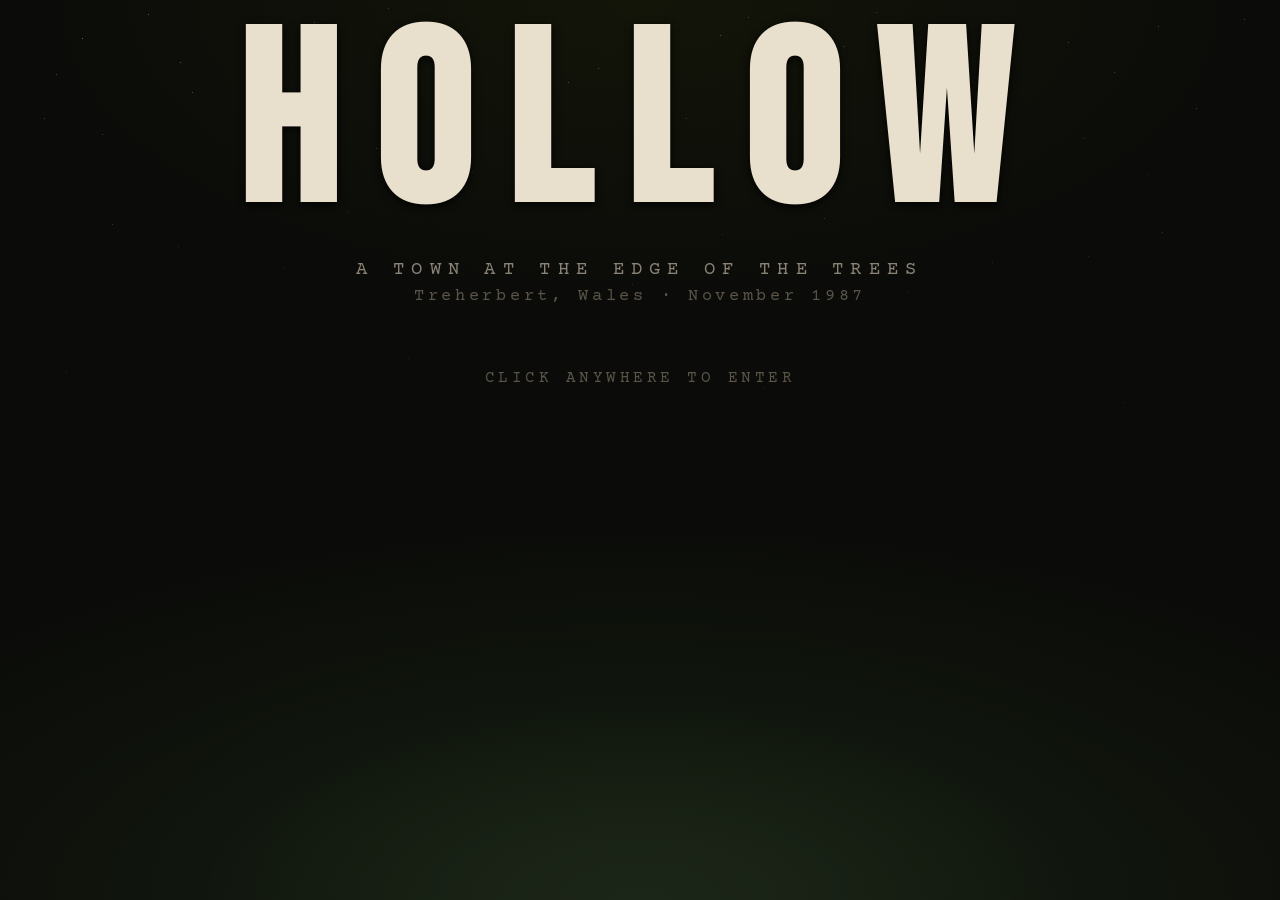
==== index.html @ 6e8a0e28 "Title page" ====
<!DOCTYPE html>
<html lang="en">
<head>
  <meta charset="UTF-8">
  <meta name="viewport" content="width=device-width, initial-scale=1.0">
  <title>Hollow</title>
  <link rel="preconnect" href="https://fonts.googleapis.com">
  <link rel="preconnect" href="https://fonts.gstatic.com" crossorigin>
  <link href="https://fonts.googleapis.com/css2?family=Bebas+Neue&family=Courier+Prime:ital,wght@0,400;0,700;1,400&display=swap" rel="stylesheet">
  <link rel="stylesheet" href="style.css">
</head>
<body>

  <div id="title-screen">

    <div class="stars"></div>

    <div class="title-content">
      <h1 class="title">HOLLOW</h1>
      <p class="subtitle">A Town at the Edge of the Trees</p>
      <p class="dateline">Treherbert, Wales &middot; November 1987</p>
    </div>

    <div class="enter-prompt">Click anywhere to enter</div>

    <div class="forest-mist"></div>


  </div>

  <div id="game-screen" class="hidden"></div>

  <script src="game.js"></script>
</body>
</html>
---- style.css ----
*, *::before, *::after {
  box-sizing: border-box;
  margin: 0;
  padding: 0;
}

:root {
  --bg:        #0b0c09;
  --cream:     #e8e0cc;
  --muted:     #8a8275;
  --dim:       #5a5448;
  --forest:    #141e12;
  --forest-far:#1e2d1b;
}

html, body {
  height: 100%;
  width: 100%;
  background: var(--bg);
  overflow: hidden;
  cursor: pointer;
}

/* ── TITLE SCREEN ─────────────────────────────── */

#title-screen {
  position: relative;
  width: 100vw;
  height: 100vh;
  overflow: hidden;
  background:
    radial-gradient(ellipse 80% 55% at 50% 0%,   #131509 0%, transparent 60%),
    radial-gradient(ellipse 75% 60% at 50% 100%, #0a1208 0%, transparent 68%),
    var(--bg);
}

/* ── STARS ────────────────────────────────────── */

.stars {
  position: absolute;
  top: 0;
  left: 0;
  width: 1px;
  height: 1px;
  border-radius: 50%;
  background: transparent;
  z-index: 1;
  box-shadow:
    /* top band */
     82px  38px 0   0 rgba(232,224,204,0.50),
    314px  22px 0   0 rgba(232,224,204,0.38),
    524px  48px 0   0 rgba(232,224,204,0.46),
    748px  17px 0   0 rgba(232,224,204,0.34),
    962px  44px 0   0 rgba(232,224,204,0.42),
   1158px  26px 0   0 rgba(232,224,204,0.36),
    /* brighter accent stars with soft glow */
    180px  62px 1px 0 rgba(232,224,204,0.55),
    720px  35px 1px 0 rgba(232,224,204,0.52),
   1010px  58px 1px 0 rgba(232,224,204,0.48),
    430px  28px 1px 0 rgba(232,224,204,0.50),
    /* upper mid */
     44px 118px 0   0 rgba(232,224,204,0.32),
    192px  92px 0   0 rgba(232,224,204,0.40),
    376px 148px 0   0 rgba(232,224,204,0.30),
    568px  82px 0   0 rgba(232,224,204,0.36),
    754px 162px 0   0 rgba(232,224,204,0.32),
    924px  96px 0   0 rgba(232,224,204,0.38),
   1084px 138px 0   0 rgba(232,224,204,0.28),
   1196px 108px 0   0 rgba(232,224,204,0.34),
    /* mid */
    112px 224px 0   0 rgba(232,224,204,0.24),
    284px 268px 0   0 rgba(232,224,204,0.20),
    454px 198px 0   0 rgba(232,224,204,0.26),
    632px 284px 0   0 rgba(232,224,204,0.20),
    824px 218px 0   0 rgba(232,224,204,0.24),
    992px 262px 0   0 rgba(232,224,204,0.18),
   1162px 232px 0   0 rgba(232,224,204,0.22),
    /* lower mid */
     66px 372px 0   0 rgba(232,224,204,0.16),
    408px 358px 0   0 rgba(232,224,204,0.16),
    764px 388px 0   0 rgba(232,224,204,0.14),
   1124px 402px 0   0 rgba(232,224,204,0.15),
    /* extra top band */
    148px  14px 0   0 rgba(232,224,204,0.44),
    388px   8px 0   0 rgba(232,224,204,0.30),
    642px  31px 0   0 rgba(232,224,204,0.38),
    876px  12px 0   0 rgba(232,224,204,0.28),
   1068px  42px 0   0 rgba(232,224,204,0.36),
   1244px  19px 0   0 rgba(232,224,204,0.32),
    /* extra accent glows */
     56px  74px 1px 0 rgba(232,224,204,0.46),
    332px  54px 1px 0 rgba(232,224,204,0.40),
    598px  68px 1px 0 rgba(232,224,204,0.44),
    844px  46px 1px 0 rgba(232,224,204,0.38),
   1114px  72px 1px 0 rgba(232,224,204,0.42),
    /* extra upper mid */
    102px 134px 0   0 rgba(232,224,204,0.28),
    258px 106px 0   0 rgba(232,224,204,0.24),
    472px 172px 0   0 rgba(232,224,204,0.22),
    686px 118px 0   0 rgba(232,224,204,0.26),
    838px 156px 0   0 rgba(232,224,204,0.20),
   1002px 128px 0   0 rgba(232,224,204,0.24),
   1148px 174px 0   0 rgba(232,224,204,0.18),
    /* extra mid scatter */
    178px 246px 0   0 rgba(232,224,204,0.18),
    348px 212px 0   0 rgba(232,224,204,0.16),
    544px 278px 0   0 rgba(232,224,204,0.14),
    722px 234px 0   0 rgba(232,224,204,0.18),
    908px 292px 0   0 rgba(232,224,204,0.14),
   1088px 256px 0   0 rgba(232,224,204,0.16),
   1218px 308px 0   0 rgba(232,224,204,0.12);
}

/* ── TITLE CONTENT ────────────────────────────── */

.title-content {
  position: absolute;
  top: 0;
  left: 50%;
  transform: translateX(-50%);
  text-align: center;
  z-index: 3;
  width: 100%;
  padding-top: 0.6rem;
  animation: fadeIn 2s ease-out both;
}

.title {
  font-family: 'Bebas Neue', sans-serif;
  font-size: clamp(6rem, 21vw, 15rem);
  letter-spacing: 0.15em;
  color: var(--cream);
  line-height: 1;
  text-shadow: 0 2px 8px rgba(0,0,0,0.9);
  animation: titleFlicker 22s linear infinite;
}

/* occasional flicker — two bursts per cycle, different character */
@keyframes titleFlicker {
  /* burst 1 at ~5s: quick double-flash */
  0%, 22%   { opacity: 1; }
  23%        { opacity: 0.85; }
  23.4%      { opacity: 1; }
  23.9%      { opacity: 0.52; }
  24.3%      { opacity: 1; }
  24.7%      { opacity: 0.80; }
  25%        { opacity: 1; }

  /* burst 2 at ~15s: longer stutter, deeper drop */
  67%        { opacity: 1; }
  67.4%      { opacity: 0.6; }
  67.8%      { opacity: 1; }
  68.2%      { opacity: 0.38; }
  68.5%      { opacity: 1; }
  68.9%      { opacity: 0.72; }
  69.2%      { opacity: 0.4; }
  69.6%      { opacity: 1; }

  100%       { opacity: 1; }
}

.subtitle {
  font-family: 'Courier Prime', monospace;
  font-size: clamp(0.85rem, 1.9vw, 1.2rem);
  letter-spacing: 0.38em;
  text-transform: uppercase;
  color: var(--muted);
  margin-top: 0.6rem;
}

.dateline {
  font-family: 'Courier Prime', monospace;
  font-size: clamp(0.78rem, 1.55vw, 1.05rem);
  letter-spacing: 0.22em;
  color: var(--dim);
  margin-top: 0.35rem;
}

/* ── ENTER PROMPT ─────────────────────────────── */

.enter-prompt {
  position: absolute;
  top: 42%;
  left: 50%;
  transform: translate(-50%, -50%);
  font-family: 'Courier Prime', monospace;
  font-size: clamp(0.78rem, 1.45vw, 1rem);
  letter-spacing: 0.22em;
  text-transform: uppercase;
  color: var(--dim);
  z-index: 3;
  white-space: nowrap;
  animation: pulse 3.8s ease-in-out infinite, fadeIn 3.5s ease-out both;
}

@keyframes pulse {
  0%, 100% { opacity: 0.35; }
  50%       { opacity: 0.75; }
}

/* ── FOREST MIST ──────────────────────────────── */

.forest-mist {
  position: absolute;
  bottom: 0;
  left: 0;
  width: 100%;
  height: 70vh;
  background:
    radial-gradient(ellipse 60% 55% at 50% 100%, rgba(28, 38, 24, 1.00) 0%, transparent 58%),
    radial-gradient(ellipse 90% 75% at 50% 100%, rgba(22, 30, 18, 0.90) 0%, transparent 80%);
  pointer-events: none;
  z-index: 1;
}


/* ── GAME SCREEN ──────────────────────────────── */

#game-screen {
  position: fixed;
  inset: 0;
  background: var(--bg);
  color: var(--cream);
  font-family: 'Courier Prime', monospace;
  z-index: 10;
}

/* ── UTILITIES ────────────────────────────────── */

.hidden {
  display: none !important;
}

@keyframes fadeIn {
  from { opacity: 0; }
  to   { opacity: 1; }
}
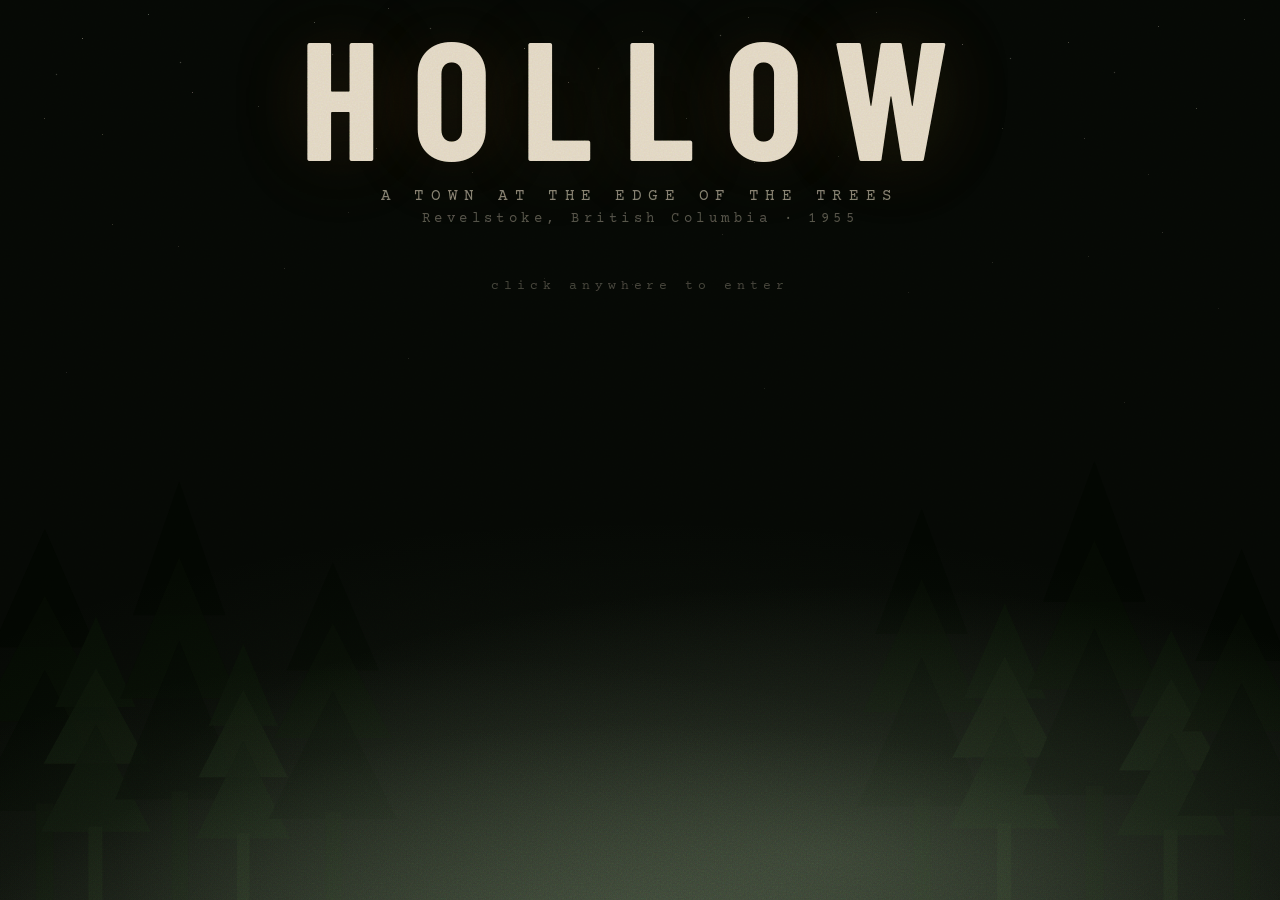
==== commit 79756c38: "title page complete" ====
--- a/index.html
+++ b/index.html
@@ -6,7 +6,7 @@
   <title>Hollow</title>
   <link rel="preconnect" href="https://fonts.googleapis.com">
   <link rel="preconnect" href="https://fonts.gstatic.com" crossorigin>
-  <link href="https://fonts.googleapis.com/css2?family=Bebas+Neue&family=Courier+Prime:ital,wght@0,400;0,700;1,400&display=swap" rel="stylesheet">
+  <link href="https://fonts.googleapis.com/css2?family=Barlow+Condensed:wght@700;800&family=Bebas+Neue&family=Courier+Prime:ital,wght@0,400;0,700;1,400&family=Special+Elite&display=swap" rel="stylesheet">
   <link rel="stylesheet" href="style.css">
 </head>
 <body>
@@ -18,17 +18,152 @@
     <div class="title-content">
       <h1 class="title">HOLLOW</h1>
       <p class="subtitle">A Town at the Edge of the Trees</p>
-      <p class="dateline">Treherbert, Wales &middot; November 1987</p>
+      <p class="dateline">Revelstoke, British Columbia &middot; 1955</p>
+      <p class="enter-prompt">click anywhere to enter</p>
     </div>
 
-    <div class="enter-prompt">Click anywhere to enter</div>
+    <svg class="pine-trees" viewBox="0 0 100 100" preserveAspectRatio="none" aria-hidden="true">
+      <!-- Tree 1 -->
+      <polygon points="3.5,45.0 -0.6,62.6 7.5,62.6" fill="rgba(3,7,2,.95)"/>
+      <polygon points="3.5,54.9 -1.7,73.6 8.7,73.6" fill="rgba(5,10,3,.92)"/>
+      <polygon points="3.5,65.9 -2.1,86.8 9.1,86.8" fill="rgba(3,7,2,.95)"/>
+      <rect x="2.8" y="85.7" width="1.4" height="14.3" fill="rgba(5,10,3,.92)"/>
+      <!-- Tree 2 -->
+      <polygon points="7.5,58.0 4.3,71.4 10.6,71.4" fill="rgba(7,14,5,.9)"/>
+      <polygon points="7.5,65.6 3.4,79.8 11.6,79.8" fill="rgba(10,18,7,.88)"/>
+      <polygon points="7.5,74.0 3.2,89.9 11.8,89.9" fill="rgba(7,14,5,.9)"/>
+      <rect x="6.9" y="89.1" width="1.1" height="10.9" fill="rgba(10,18,7,.88)"/>
+      <!-- Tree 3 -->
+      <polygon points="14.0,38.0 10.4,57.8 17.6,57.8" fill="rgba(3,7,2,.95)"/>
+      <polygon points="14.0,49.2 9.4,70.2 18.6,70.2" fill="rgba(5,10,3,.92)"/>
+      <polygon points="14.0,61.6 9.0,85.1 19.0,85.1" fill="rgba(3,7,2,.95)"/>
+      <rect x="13.4" y="83.9" width="1.3" height="16.1" fill="rgba(5,10,3,.92)"/>
+      <!-- Tree 4 -->
+      <polygon points="19.0,62.0 16.3,74.2 21.7,74.2" fill="rgba(7,14,5,.9)"/>
+      <polygon points="19.0,68.8 15.5,81.8 22.5,81.8" fill="rgba(10,18,7,.88)"/>
+      <polygon points="19.0,76.4 15.3,90.9 22.7,90.9" fill="rgba(7,14,5,.9)"/>
+      <rect x="18.5" y="90.1" width="1.0" height="9.9" fill="rgba(10,18,7,.88)"/>
+      <!-- Tree 5 -->
+      <polygon points="26.0,50.0 22.4,66.0 29.6,66.0" fill="rgba(3,7,2,.95)"/>
+      <polygon points="26.0,59.0 21.4,76.0 30.6,76.0" fill="rgba(5,10,3,.92)"/>
+      <polygon points="26.0,69.0 21.0,88.0 31.0,88.0" fill="rgba(3,7,2,.95)"/>
+      <rect x="25.4" y="87.0" width="1.3" height="13.0" fill="rgba(5,10,3,.92)"/>
+      <!-- Tree 6 -->
+      <polygon points="72.0,42.0 68.4,60.6 75.6,60.6" fill="rgba(3,7,2,.95)"/>
+      <polygon points="72.0,52.4 67.4,72.2 76.6,72.2" fill="rgba(5,10,3,.92)"/>
+      <polygon points="72.0,64.0 67.0,86.1 77.0,86.1" fill="rgba(3,7,2,.95)"/>
+      <rect x="71.4" y="84.9" width="1.3" height="15.1" fill="rgba(5,10,3,.92)"/>
+      <!-- Tree 7 -->
+      <polygon points="78.5,56.0 75.3,70.1 81.7,70.1" fill="rgba(7,14,5,.9)"/>
+      <polygon points="78.5,63.9 74.4,78.9 82.6,78.9" fill="rgba(10,18,7,.88)"/>
+      <polygon points="78.5,72.7 74.2,89.4 82.8,89.4" fill="rgba(7,14,5,.9)"/>
+      <rect x="77.9" y="88.6" width="1.1" height="11.4" fill="rgba(10,18,7,.88)"/>
+      <!-- Tree 8 -->
+      <polygon points="85.5,35.0 81.5,55.8 89.5,55.8" fill="rgba(3,7,2,.95)"/>
+      <polygon points="85.5,46.7 80.3,68.8 90.7,68.8" fill="rgba(5,10,3,.92)"/>
+      <polygon points="85.5,59.7 79.9,84.4 91.1,84.4" fill="rgba(3,7,2,.95)"/>
+      <rect x="84.8" y="83.1" width="1.4" height="16.9" fill="rgba(5,10,3,.92)"/>
+      <!-- Tree 9 -->
+      <polygon points="91.5,60.0 88.3,72.8 94.7,72.8" fill="rgba(7,14,5,.9)"/>
+      <polygon points="91.5,67.2 87.4,80.8 95.6,80.8" fill="rgba(10,18,7,.88)"/>
+      <polygon points="91.5,75.2 87.2,90.4 95.8,90.4" fill="rgba(7,14,5,.9)"/>
+      <rect x="90.9" y="89.6" width="1.1" height="10.4" fill="rgba(10,18,7,.88)"/>
+      <!-- Tree 10 -->
+      <polygon points="97.0,48.0 93.4,64.6 100.6,64.6" fill="rgba(3,7,2,.95)"/>
+      <polygon points="97.0,57.4 92.4,75.0 101.6,75.0" fill="rgba(5,10,3,.92)"/>
+      <polygon points="97.0,67.8 92.0,87.5 102.0,87.5" fill="rgba(3,7,2,.95)"/>
+      <rect x="96.4" y="86.5" width="1.3" height="13.5" fill="rgba(5,10,3,.92)"/>
+    </svg>
+
+    <div class="fog-layer fog-1"></div>
+    <div class="fog-layer fog-2"></div>
+    <div class="fog-layer fog-3"></div>
+    <div class="fog-layer fog-4"></div>
+
+  </div>
+
+  <div id="jukebox-screen" class="hidden">
+
+    <div class="stars"></div>
+
+    <div class="jukebox-container">
+      <p class="jukebox-label">Select a recording</p>
+
+      <div class="jukebox-body">
+
+        <!-- Neon side columns -->
+        <div class="jukebox-col jukebox-col-l">
+          <div class="col-bump"></div>
+          <div class="col-bump"></div>
+          <div class="col-bump"></div>
+        </div>
+        <div class="jukebox-col jukebox-col-r">
+          <div class="col-bump"></div>
+          <div class="col-bump"></div>
+          <div class="col-bump"></div>
+        </div>
+
+        <!-- Inner content -->
+        <div class="jukebox-inner">
+
+          <div class="jukebox-display">
+            <span class="jukebox-display-text">&#9670; HOLLOW &#9670;</span>
+          </div>
+
+          <div class="jukebox-panel">
+
+            <div class="track" data-track="nos-dawel">
+              <span class="track-letter">A</span>
+              <div class="track-info">
+                <span class="track-title">Nos Dawel</span>
+                <span class="track-desc">Recorded 1983. The pianist stopped halfway through and did not explain why.</span>
+              </div>
+            </div>
+
+            <div class="track-divider"></div>
+
+            <div class="track" data-track="lady-windsor">
+              <span class="track-letter">B</span>
+              <div class="track-info">
+                <span class="track-title">Lady Windsor, 1977</span>
+                <span class="track-desc">Source unknown. Our equipment picked this up. We have not been able to stop it.</span>
+              </div>
+            </div>
+
+            <div class="track-divider"></div>
+
+            <div class="track" data-track="cae-ddistaw">
+              <span class="track-letter">C</span>
+              <div class="track-info">
+                <span class="track-title">Cae Ddistaw</span>
+                <span class="track-desc">Field recording, November 1987. There is wind. There is something else. The person who made this recording is fine, probably.</span>
+              </div>
+            </div>
+
+          </div>
+
+          <div class="jukebox-grille"></div>
+
+        </div>
+
+        <!-- Base feet -->
+        <div class="jukebox-feet">
+          <div class="jukebox-foot"></div>
+          <div class="jukebox-foot"></div>
+        </div>
+
+      </div>
+
+      <button id="enter-btn" class="enter-btn">ENTER TREHERBERT &rarr;</button>
+    </div>
 
     <div class="forest-mist"></div>
 
-
   </div>
 
-  <div id="game-screen" class="hidden"></div>
+  <div id="game-screen" class="hidden">
+    <div id="evidence-panel"></div>
+  </div>
 
   <script src="game.js"></script>
 </body>
--- a/style.css
+++ b/style.css
@@ -28,10 +28,7 @@
   width: 100vw;
   height: 100vh;
   overflow: hidden;
-  background:
-    radial-gradient(ellipse 80% 55% at 50% 0%,   #131509 0%, transparent 60%),
-    radial-gradient(ellipse 75% 60% at 50% 100%, #0a1208 0%, transparent 68%),
-    var(--bg);
+  background: #050804;
 }
 
 /* ── STARS ────────────────────────────────────── */
@@ -126,69 +123,50 @@
 }
 
 .title {
-  font-family: 'Bebas Neue', sans-serif;
-  font-size: clamp(6rem, 21vw, 15rem);
-  letter-spacing: 0.15em;
-  color: var(--cream);
+  font-family: 'Barlow Condensed', sans-serif;
+  font-weight: 700;
+  font-size: clamp(76px, 16vw, 168px);
+  letter-spacing: 0.18em;
+  color: #e0d5c0;
   line-height: 1;
-  text-shadow: 0 2px 8px rgba(0,0,0,0.9);
-  animation: titleFlicker 22s linear infinite;
-}
-
-/* occasional flicker — two bursts per cycle, different character */
-@keyframes titleFlicker {
-  /* burst 1 at ~5s: quick double-flash */
-  0%, 22%   { opacity: 1; }
-  23%        { opacity: 0.85; }
-  23.4%      { opacity: 1; }
-  23.9%      { opacity: 0.52; }
-  24.3%      { opacity: 1; }
-  24.7%      { opacity: 0.80; }
-  25%        { opacity: 1; }
-
-  /* burst 2 at ~15s: longer stutter, deeper drop */
-  67%        { opacity: 1; }
-  67.4%      { opacity: 0.6; }
-  67.8%      { opacity: 1; }
-  68.2%      { opacity: 0.38; }
-  68.5%      { opacity: 1; }
-  68.9%      { opacity: 0.72; }
-  69.2%      { opacity: 0.4; }
-  69.6%      { opacity: 1; }
-
-  100%       { opacity: 1; }
+  text-shadow:
+    0 0 80px rgba(196, 129, 58, 0.15),
+    0 0 160px rgba(196, 129, 58, 0.05);
+  animation: flicker 9s linear infinite;
+}
+
+@keyframes flicker {
+  0%, 93%, 100% { opacity: 1; }
+  94%            { opacity: 0.3; }
+  96%            { opacity: 0.85; }
+  98%            { opacity: 0.2; }
 }
 
 .subtitle {
   font-family: 'Courier Prime', monospace;
-  font-size: clamp(0.85rem, 1.9vw, 1.2rem);
+  font-size: 16px;
+  letter-spacing: 0.42em;
+  text-transform: uppercase;
+  color: rgba(224, 213, 192, 0.55);
+  margin-top: 0.6rem;
+}
+
+.dateline {
+  font-family: 'Courier Prime', monospace;
+  font-size: 14px;
+  letter-spacing: 0.32em;
+  color: rgba(224, 213, 192, 0.35);
+  margin-top: 0.35rem;
+}
+
+/* ── ENTER PROMPT ─────────────────────────────── */
+
+.enter-prompt {
+  font-family: 'Courier Prime', monospace;
+  font-size: 13px;
   letter-spacing: 0.38em;
-  text-transform: uppercase;
-  color: var(--muted);
-  margin-top: 0.6rem;
-}
-
-.dateline {
-  font-family: 'Courier Prime', monospace;
-  font-size: clamp(0.78rem, 1.55vw, 1.05rem);
-  letter-spacing: 0.22em;
-  color: var(--dim);
-  margin-top: 0.35rem;
-}
-
-/* ── ENTER PROMPT ─────────────────────────────── */
-
-.enter-prompt {
-  position: absolute;
-  top: 42%;
-  left: 50%;
-  transform: translate(-50%, -50%);
-  font-family: 'Courier Prime', monospace;
-  font-size: clamp(0.78rem, 1.45vw, 1rem);
-  letter-spacing: 0.22em;
-  text-transform: uppercase;
-  color: var(--dim);
-  z-index: 3;
+  color: rgba(224, 213, 192, 0.28);
+  margin-top: 52px;
   white-space: nowrap;
   animation: pulse 3.8s ease-in-out infinite, fadeIn 3.5s ease-out both;
 }
@@ -198,7 +176,80 @@
   50%       { opacity: 0.75; }
 }
 
-/* ── FOREST MIST ──────────────────────────────── */
+/* ── PINE TREES ───────────────────────────────── */
+
+.pine-trees {
+  position: absolute;
+  bottom: 0;
+  left: 0;
+  width: 100%;
+  height: 75%;
+  z-index: 2;
+  pointer-events: none;
+}
+
+/* ── FOG LAYERS ───────────────────────────────── */
+
+.fog-layer {
+  position: absolute;
+  top: -25%;
+  right: -25%;
+  bottom: -25%;
+  left: -25%;
+  pointer-events: none;
+  border-radius: 50%;
+}
+
+.fog-1 {
+  background: radial-gradient(ellipse 80% 50% at 50% 85%, rgba(140, 160, 128, 0.11) 0%, transparent 60%);
+  animation: drift 18s ease-in-out infinite;
+  z-index: 3;
+}
+
+.fog-2 {
+  background: radial-gradient(ellipse 70% 45% at 40% 90%, rgba(140, 160, 128, 0.16) 0%, transparent 55%);
+  animation: drift2 22s ease-in-out infinite;
+  z-index: 3;
+}
+
+.fog-3 {
+  background: radial-gradient(ellipse 75% 40% at 60% 80%, rgba(140, 160, 128, 0.22) 0%, transparent 50%);
+  animation: drift 26s ease-in-out infinite reverse;
+  z-index: 3;
+}
+
+.fog-4 {
+  background: radial-gradient(ellipse 90% 55% at 50% 95%, rgba(140, 160, 128, 0.27) 0%, transparent 45%);
+  animation: drift2 20s ease-in-out infinite;
+  z-index: 3;
+}
+
+@keyframes drift {
+  0%, 100% { transform: translateX(0) translateY(0); }
+  33%       { transform: translateX(2%) translateY(-1%); }
+  66%       { transform: translateX(-2%) translateY(1%); }
+}
+
+@keyframes drift2 {
+  0%, 100% { transform: translateX(0) translateY(0); }
+  33%       { transform: translateX(-3%) translateY(1%); }
+  66%       { transform: translateX(2%) translateY(-1%); }
+}
+
+/* ── FILM GRAIN ───────────────────────────────── */
+
+body::after {
+  content: '';
+  position: fixed;
+  inset: 0;
+  opacity: 0.35;
+  mix-blend-mode: overlay;
+  pointer-events: none;
+  z-index: 100;
+  background-image: url("data:image/svg+xml,%3Csvg xmlns='http://www.w3.org/2000/svg' width='200' height='200'%3E%3Cfilter id='grain'%3E%3CfeTurbulence type='fractalNoise' baseFrequency='0.65' numOctaves='3' stitchTiles='stitch'/%3E%3C/filter%3E%3Crect width='100%25' height='100%25' filter='url(%23grain)'/%3E%3C/svg%3E");
+}
+
+/* ── FOREST MIST (jukebox screen) ─────────────── */
 
 .forest-mist {
   position: absolute;
@@ -214,6 +265,269 @@
 }
 
 
+/* ── JUKEBOX SCREEN ───────────────────────────── */
+
+#jukebox-screen {
+  position: fixed;
+  inset: 0;
+  background:
+    radial-gradient(ellipse 80% 55% at 50% 0%,   #131509 0%, transparent 60%),
+    radial-gradient(ellipse 75% 60% at 50% 100%, #0a1208 0%, transparent 68%),
+    var(--bg);
+  font-family: 'Courier Prime', monospace;
+  z-index: 8;
+  display: flex;
+  align-items: center;
+  justify-content: center;
+  opacity: 0;
+  transition: opacity 1s ease;
+}
+
+#jukebox-screen.visible {
+  opacity: 1;
+}
+
+.jukebox-container {
+  position: relative;
+  z-index: 2;
+  display: flex;
+  flex-direction: column;
+  align-items: center;
+}
+
+.jukebox-label {
+  font-family: 'Courier Prime', monospace;
+  font-size: clamp(0.52rem, 0.88vw, 0.64rem);
+  letter-spacing: 0.48em;
+  text-transform: uppercase;
+  color: var(--dim);
+  text-align: center;
+  margin-bottom: 1.1rem;
+}
+
+/* ── Outer shell ─────────────────────────────── */
+
+.jukebox-body {
+  position: relative;
+  width: min(310px, 82vw);
+  background: linear-gradient(175deg, #141418 0%, #0e0e12 60%);
+  border-radius: 50% 50% 5px 5px / 13% 13% 5px 5px;
+  border: 2px solid #28283a;
+  box-shadow:
+    0 0 0 4px #0a0a0e,
+    0 8px 60px rgba(0, 0, 0, 0.95),
+    inset 0 1px 0 rgba(255, 255, 255, 0.04);
+  overflow: hidden;
+}
+
+/* ── Neon columns ────────────────────────────── */
+
+.jukebox-col {
+  position: absolute;
+  top: 7%;
+  bottom: 13%;
+  width: 12px;
+  background: linear-gradient(to right, #0077bb 0%, #55ccff 50%, #0077bb 100%);
+  border-radius: 6px;
+  z-index: 2;
+  display: flex;
+  flex-direction: column;
+  justify-content: space-evenly;
+  align-items: center;
+  box-shadow:
+    0 0  6px rgba(0, 200, 255, 0.95),
+    0 0 18px rgba(0, 170, 255, 0.55),
+    0 0 38px rgba(0, 140, 220, 0.22);
+}
+
+.jukebox-col-l { left: 13px; }
+.jukebox-col-r { right: 13px; }
+
+.col-bump {
+  width: 18px;
+  height: 15px;
+  background: linear-gradient(to bottom, #dd2200, #991500);
+  border-radius: 2px;
+  box-shadow: 0 0 7px rgba(220, 50, 0, 0.75);
+}
+
+/* ── Inner content area ──────────────────────── */
+
+.jukebox-inner {
+  margin: 5% 15% 0;
+  position: relative;
+  z-index: 3;
+}
+
+/* ── Top display ─────────────────────────────── */
+
+.jukebox-display {
+  background: #07070c;
+  border: 1px solid rgba(0, 180, 255, 0.28);
+  border-radius: 5px 5px 2px 2px;
+  padding: 9px 8px 7px;
+  text-align: center;
+  margin-bottom: 7px;
+  box-shadow:
+    0 0 12px rgba(0, 130, 210, 0.18),
+    inset 0 0 24px rgba(0, 0, 0, 0.75);
+}
+
+.jukebox-display-text {
+  font-family: 'Special Elite', serif;
+  font-size: clamp(0.82rem, 2.4vw, 1.05rem);
+  color: rgba(200, 145, 42, 0.9);
+  letter-spacing: 0.24em;
+  text-shadow:
+    0 0 10px rgba(200, 145, 42, 0.55),
+    0 0 24px rgba(200, 145, 42, 0.2);
+}
+
+/* ── Track selector panel ────────────────────── */
+
+.jukebox-panel {
+  background:
+    radial-gradient(ellipse 80% 60% at 50% 50%, rgba(200, 145, 42, 0.05) 0%, transparent 70%),
+    #0d0f0b;
+  border: 1px solid rgba(200, 145, 42, 0.48);
+  border-radius: 3px;
+  overflow: hidden;
+  margin-bottom: 7px;
+  box-shadow:
+    0 0 18px rgba(180, 120, 20, 0.14),
+    inset 0 0 24px rgba(0, 0, 0, 0.5);
+}
+
+.track {
+  display: flex;
+  align-items: center;
+  padding: 0.85rem 0.85rem;
+  cursor: pointer;
+  border-left: 2px solid transparent;
+  transition: background 0.25s ease, border-color 0.25s ease;
+}
+
+.track:hover {
+  background: rgba(200, 145, 42, 0.05);
+}
+
+.track.selected {
+  background: rgba(200, 145, 42, 0.08);
+  border-left-color: #c8912a;
+}
+
+.track-letter {
+  font-family: 'Bebas Neue', sans-serif;
+  font-size: clamp(1.7rem, 4vw, 2.2rem);
+  color: rgba(200, 145, 42, 0.36);
+  line-height: 1;
+  min-width: 1.9rem;
+  margin-right: 0.8rem;
+  transition: color 0.25s ease, text-shadow 0.25s ease;
+}
+
+.track:hover .track-letter {
+  color: rgba(200, 145, 42, 0.65);
+}
+
+.track.selected .track-letter {
+  color: #c8912a;
+  text-shadow: 0 0 14px rgba(200, 145, 42, 0.65);
+}
+
+.track-info {
+  flex: 1;
+  min-width: 0;
+}
+
+.track-title {
+  display: block;
+  font-family: 'Special Elite', serif;
+  font-size: clamp(0.72rem, 1.5vw, 0.88rem);
+  color: var(--cream);
+  margin-bottom: 0.26rem;
+}
+
+.track-desc {
+  display: block;
+  font-family: 'Courier Prime', monospace;
+  font-size: clamp(0.54rem, 0.9vw, 0.64rem);
+  color: var(--dim);
+  line-height: 1.55;
+  font-style: italic;
+}
+
+.track-divider {
+  height: 1px;
+  background: rgba(200, 145, 42, 0.14);
+  margin: 0 0.75rem;
+}
+
+/* ── Speaker grille ──────────────────────────── */
+
+.jukebox-grille {
+  height: clamp(55px, 9vh, 80px);
+  background:
+    repeating-linear-gradient(
+      45deg,
+      transparent, transparent 5px,
+      rgba(140, 100, 25, 0.22) 5px, rgba(140, 100, 25, 0.22) 6px
+    ),
+    repeating-linear-gradient(
+      -45deg,
+      transparent, transparent 5px,
+      rgba(140, 100, 25, 0.22) 5px, rgba(140, 100, 25, 0.22) 6px
+    ),
+    #080806;
+  border: 1px solid rgba(140, 100, 25, 0.28);
+  border-radius: 3px;
+}
+
+/* ── Base ────────────────────────────────────── */
+
+.jukebox-feet {
+  display: flex;
+  justify-content: space-between;
+  padding: 6px 10% 8px;
+}
+
+.jukebox-foot {
+  width: clamp(38px, 11%, 50px);
+  height: 13px;
+  background: #18181e;
+  border-radius: 0 0 4px 4px;
+  border: 1px solid #28283a;
+  border-top: none;
+}
+
+/* ── Enter button ────────────────────────────── */
+
+.enter-btn {
+  margin-top: 1.2rem;
+  background: none;
+  border: 1px solid rgba(200, 145, 42, 0.42);
+  color: #c8912a;
+  font-family: 'Courier Prime', monospace;
+  font-size: clamp(0.58rem, 0.95vw, 0.72rem);
+  letter-spacing: 0.42em;
+  text-transform: uppercase;
+  padding: 0.65rem 1.8rem;
+  cursor: pointer;
+  opacity: 0;
+  pointer-events: none;
+  transition: opacity 0.5s ease, background 0.22s ease, border-color 0.22s ease;
+}
+
+.enter-btn.showing {
+  opacity: 1;
+  pointer-events: auto;
+}
+
+.enter-btn:hover {
+  background: rgba(200, 145, 42, 0.08);
+  border-color: rgba(200, 145, 42, 0.75);
+}
+
 /* ── GAME SCREEN ──────────────────────────────── */
 
 #game-screen {
@@ -225,6 +539,29 @@
   z-index: 10;
 }
 
+#evidence-panel {
+  position: fixed;
+  bottom: 1.5rem;
+  right: 1.5rem;
+  width: clamp(200px, 22vw, 280px);
+  font-family: 'Courier Prime', monospace;
+  z-index: 11;
+}
+
+.save-code {
+  font-size: clamp(0.58rem, 0.9vw, 0.68rem);
+  letter-spacing: 0.18em;
+  color: #c8912a;
+  text-transform: uppercase;
+  text-align: center;
+  padding: 0.55rem 0.75rem;
+  border: 1px solid rgba(200, 145, 42, 0.3);
+  border-radius: 2px;
+  background: rgba(200, 145, 42, 0.04);
+  margin-top: 0.75rem;
+  animation: fadeIn 1s ease-out both;
+}
+
 /* ── UTILITIES ────────────────────────────────── */
 
 .hidden {
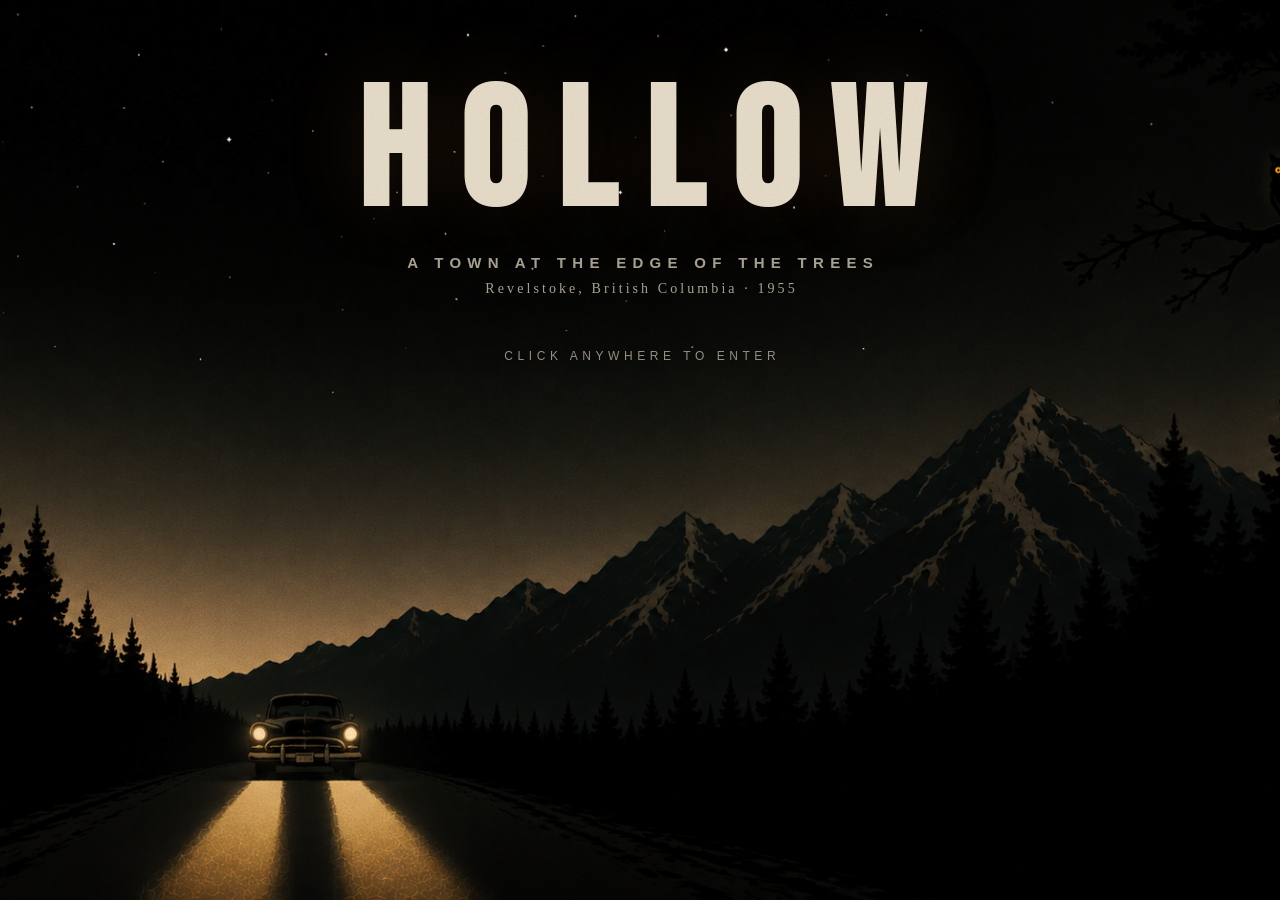
==== commit 39dc8005: "Add Mackenzie Avenue room with hotspots, aspect-ratio fix, and game state wiring - Add mackenzie-ave" ====
--- a/index.html
+++ b/index.html
@@ -6,79 +6,22 @@
   <title>Hollow</title>
   <link rel="preconnect" href="https://fonts.googleapis.com">
   <link rel="preconnect" href="https://fonts.gstatic.com" crossorigin>
-  <link href="https://fonts.googleapis.com/css2?family=Barlow+Condensed:wght@700;800&family=Bebas+Neue&family=Courier+Prime:ital,wght@0,400;0,700;1,400&family=Special+Elite&display=swap" rel="stylesheet">
+  <link href="https://fonts.googleapis.com/css2?family=Special+Elite&family=Bebas+Neue&family=Playfair+Display:ital,wght@0,400;0,600;1,400&display=swap" rel="stylesheet">
+  <link href="https://fonts.googleapis.com/css2?family=Courier+Prime:ital,wght@0,400;0,700;1,400&display=swap" rel="stylesheet">
   <link rel="stylesheet" href="style.css">
 </head>
 <body>
 
   <div id="title-screen">
 
-    <div class="stars"></div>
-
     <div class="title-content">
       <h1 class="title">HOLLOW</h1>
       <p class="subtitle">A Town at the Edge of the Trees</p>
-      <p class="dateline">Revelstoke, British Columbia &middot; 1955</p>
+      <p class="dateline">Revelstoke, British Columbia &middot; <span class="year-trigger" data-clue="sign" title="examine">1955</span></p>
       <p class="enter-prompt">click anywhere to enter</p>
     </div>
 
-    <svg class="pine-trees" viewBox="0 0 100 100" preserveAspectRatio="none" aria-hidden="true">
-      <!-- Tree 1 -->
-      <polygon points="3.5,45.0 -0.6,62.6 7.5,62.6" fill="rgba(3,7,2,.95)"/>
-      <polygon points="3.5,54.9 -1.7,73.6 8.7,73.6" fill="rgba(5,10,3,.92)"/>
-      <polygon points="3.5,65.9 -2.1,86.8 9.1,86.8" fill="rgba(3,7,2,.95)"/>
-      <rect x="2.8" y="85.7" width="1.4" height="14.3" fill="rgba(5,10,3,.92)"/>
-      <!-- Tree 2 -->
-      <polygon points="7.5,58.0 4.3,71.4 10.6,71.4" fill="rgba(7,14,5,.9)"/>
-      <polygon points="7.5,65.6 3.4,79.8 11.6,79.8" fill="rgba(10,18,7,.88)"/>
-      <polygon points="7.5,74.0 3.2,89.9 11.8,89.9" fill="rgba(7,14,5,.9)"/>
-      <rect x="6.9" y="89.1" width="1.1" height="10.9" fill="rgba(10,18,7,.88)"/>
-      <!-- Tree 3 -->
-      <polygon points="14.0,38.0 10.4,57.8 17.6,57.8" fill="rgba(3,7,2,.95)"/>
-      <polygon points="14.0,49.2 9.4,70.2 18.6,70.2" fill="rgba(5,10,3,.92)"/>
-      <polygon points="14.0,61.6 9.0,85.1 19.0,85.1" fill="rgba(3,7,2,.95)"/>
-      <rect x="13.4" y="83.9" width="1.3" height="16.1" fill="rgba(5,10,3,.92)"/>
-      <!-- Tree 4 -->
-      <polygon points="19.0,62.0 16.3,74.2 21.7,74.2" fill="rgba(7,14,5,.9)"/>
-      <polygon points="19.0,68.8 15.5,81.8 22.5,81.8" fill="rgba(10,18,7,.88)"/>
-      <polygon points="19.0,76.4 15.3,90.9 22.7,90.9" fill="rgba(7,14,5,.9)"/>
-      <rect x="18.5" y="90.1" width="1.0" height="9.9" fill="rgba(10,18,7,.88)"/>
-      <!-- Tree 5 -->
-      <polygon points="26.0,50.0 22.4,66.0 29.6,66.0" fill="rgba(3,7,2,.95)"/>
-      <polygon points="26.0,59.0 21.4,76.0 30.6,76.0" fill="rgba(5,10,3,.92)"/>
-      <polygon points="26.0,69.0 21.0,88.0 31.0,88.0" fill="rgba(3,7,2,.95)"/>
-      <rect x="25.4" y="87.0" width="1.3" height="13.0" fill="rgba(5,10,3,.92)"/>
-      <!-- Tree 6 -->
-      <polygon points="72.0,42.0 68.4,60.6 75.6,60.6" fill="rgba(3,7,2,.95)"/>
-      <polygon points="72.0,52.4 67.4,72.2 76.6,72.2" fill="rgba(5,10,3,.92)"/>
-      <polygon points="72.0,64.0 67.0,86.1 77.0,86.1" fill="rgba(3,7,2,.95)"/>
-      <rect x="71.4" y="84.9" width="1.3" height="15.1" fill="rgba(5,10,3,.92)"/>
-      <!-- Tree 7 -->
-      <polygon points="78.5,56.0 75.3,70.1 81.7,70.1" fill="rgba(7,14,5,.9)"/>
-      <polygon points="78.5,63.9 74.4,78.9 82.6,78.9" fill="rgba(10,18,7,.88)"/>
-      <polygon points="78.5,72.7 74.2,89.4 82.8,89.4" fill="rgba(7,14,5,.9)"/>
-      <rect x="77.9" y="88.6" width="1.1" height="11.4" fill="rgba(10,18,7,.88)"/>
-      <!-- Tree 8 -->
-      <polygon points="85.5,35.0 81.5,55.8 89.5,55.8" fill="rgba(3,7,2,.95)"/>
-      <polygon points="85.5,46.7 80.3,68.8 90.7,68.8" fill="rgba(5,10,3,.92)"/>
-      <polygon points="85.5,59.7 79.9,84.4 91.1,84.4" fill="rgba(3,7,2,.95)"/>
-      <rect x="84.8" y="83.1" width="1.4" height="16.9" fill="rgba(5,10,3,.92)"/>
-      <!-- Tree 9 -->
-      <polygon points="91.5,60.0 88.3,72.8 94.7,72.8" fill="rgba(7,14,5,.9)"/>
-      <polygon points="91.5,67.2 87.4,80.8 95.6,80.8" fill="rgba(10,18,7,.88)"/>
-      <polygon points="91.5,75.2 87.2,90.4 95.8,90.4" fill="rgba(7,14,5,.9)"/>
-      <rect x="90.9" y="89.6" width="1.1" height="10.4" fill="rgba(10,18,7,.88)"/>
-      <!-- Tree 10 -->
-      <polygon points="97.0,48.0 93.4,64.6 100.6,64.6" fill="rgba(3,7,2,.95)"/>
-      <polygon points="97.0,57.4 92.4,75.0 101.6,75.0" fill="rgba(5,10,3,.92)"/>
-      <polygon points="97.0,67.8 92.0,87.5 102.0,87.5" fill="rgba(3,7,2,.95)"/>
-      <rect x="96.4" y="86.5" width="1.3" height="13.5" fill="rgba(5,10,3,.92)"/>
-    </svg>
-
-    <div class="fog-layer fog-1"></div>
-    <div class="fog-layer fog-2"></div>
-    <div class="fog-layer fog-3"></div>
-    <div class="fog-layer fog-4"></div>
+    <div class="owl-hotspot" data-clue="hoot"></div>
 
   </div>
 
@@ -165,6 +108,93 @@
     <div id="evidence-panel"></div>
   </div>
 
+  <!-- Clue overlay -->
+  <div class="clue-overlay" id="clueOverlay" role="dialog" aria-modal="true" aria-labelledby="clueLabel">
+    <div class="clue-card">
+      <div class="clue-label" id="clueLabel"></div>
+      <div class="clue-text"  id="clueText"></div>
+      <button class="clue-close" id="clueClose" type="button">[ close ]</button>
+    </div>
+  </div>
+
   <script src="game.js"></script>
+  <script>
+  (function () {
+    const CLUES = {
+      sign: {
+        label: 'The Sign',
+        text:  'The year on the sign reads 1955. It is the third time it has been 1955.'
+      },
+      hoot: {
+        text: 'hoot'
+      }
+    };
+
+    const overlay  = document.getElementById('clueOverlay');
+    const labelEl  = document.getElementById('clueLabel');
+    const textEl   = document.getElementById('clueText');
+    const closeBtn = document.getElementById('clueClose');
+
+    function openClue(id) {
+      const clue = CLUES[id];
+      if (!clue) return;
+      if (clue.label) {
+        labelEl.textContent = clue.label;
+        labelEl.style.display = '';
+      } else {
+        labelEl.style.display = 'none';
+      }
+      textEl.textContent = clue.text;
+      overlay.classList.add('open');
+      closeBtn.focus();
+    }
+
+    function closeClue() {
+      overlay.classList.remove('open');
+      labelEl.style.display = '';
+    }
+
+    document.querySelectorAll('[data-clue]').forEach(el => {
+      el.addEventListener('click', e => {
+        e.stopPropagation();
+        openClue(el.dataset.clue);
+        el.classList.add('found');
+      });
+    });
+
+    closeBtn.addEventListener('click', closeClue);
+    overlay.addEventListener('click', e => { if (e.target === overlay) closeClue(); });
+    document.addEventListener('keydown', e => {
+      if (e.key === 'Escape' && overlay.classList.contains('open')) closeClue();
+    });
+  })();
+  </script>
+
+  <script>
+  // ── Screen navigation ──────────────────────────────────────
+  (function () {
+    function navigateTo(url) {
+      document.body.style.opacity = '0';
+      setTimeout(() => { window.location.href = url; }, 700);
+    }
+
+    // Any click on the title screen navigates to mackenzie-avenue.html.
+    // Exceptions use e.stopPropagation() to opt out:
+    //   - .year-trigger (clue popup) — handled in the clue script above
+    //   - .subtitle — handled below
+    const titleScreen = document.getElementById('title-screen');
+    if (titleScreen) {
+      titleScreen.addEventListener('click', () => navigateTo('mackenzie-avenue.html'));
+    }
+
+    // Subtitle has its own interaction — prevent it from triggering navigation.
+    const subtitle = document.querySelector('.subtitle');
+    if (subtitle) {
+      subtitle.addEventListener('click', e => {
+        e.stopPropagation();
+      });
+    }
+  })();
+  </script>
 </body>
 </html>
--- a/style.css
+++ b/style.css
@@ -19,6 +19,7 @@
   background: var(--bg);
   overflow: hidden;
   cursor: pointer;
+  transition: opacity 0.7s ease;
 }
 
 /* ── TITLE SCREEN ─────────────────────────────── */
@@ -28,7 +29,9 @@
   width: 100vw;
   height: 100vh;
   overflow: hidden;
-  background: #050804;
+  background-image: url('title-screen.png');
+  background-size: cover;
+  background-position: center;
 }
 
 /* ── STARS ────────────────────────────────────── */
@@ -118,21 +121,21 @@
   text-align: center;
   z-index: 3;
   width: 100%;
-  padding-top: 0.6rem;
   animation: fadeIn 2s ease-out both;
 }
 
 .title {
-  font-family: 'Barlow Condensed', sans-serif;
-  font-weight: 700;
+  font-family: 'Bebas Neue', sans-serif;
   font-size: clamp(76px, 16vw, 168px);
-  letter-spacing: 0.18em;
+  letter-spacing: .18em;
+  text-indent: .18em;
   color: #e0d5c0;
   line-height: 1;
+  margin-top: 8vh;
   text-shadow:
-    0 0 80px rgba(196, 129, 58, 0.15),
-    0 0 160px rgba(196, 129, 58, 0.05);
-  animation: flicker 9s linear infinite;
+    0 0 80px rgba(196,129,58,.15),
+    0 0 160px rgba(196,129,58,.05);
+  animation: flicker 9s infinite;
 }
 
 @keyframes flicker {
@@ -143,31 +146,37 @@
 }
 
 .subtitle {
-  font-family: 'Courier Prime', monospace;
-  font-size: 16px;
-  letter-spacing: 0.42em;
+  font-family: 'Helvetica Neue', Helvetica, Arial, sans-serif;
+  font-weight: 600;
+  font-size: 15px;
+  letter-spacing: .42em;
+  text-indent: .42em;
   text-transform: uppercase;
-  color: rgba(224, 213, 192, 0.55);
-  margin-top: 0.6rem;
+  color: rgba(224,213,192,.7);
+  margin-top: 14px;
 }
 
 .dateline {
-  font-family: 'Courier Prime', monospace;
+  font-family: Georgia, 'Times New Roman', serif;
+  font-weight: 400;
   font-size: 14px;
-  letter-spacing: 0.32em;
-  color: rgba(224, 213, 192, 0.35);
-  margin-top: 0.35rem;
+  letter-spacing: .22em;
+  text-indent: .22em;
+  color: rgba(224,213,192,.7);
+  margin-top: 10px;
 }
 
 /* ── ENTER PROMPT ─────────────────────────────── */
 
 .enter-prompt {
-  font-family: 'Courier Prime', monospace;
-  font-size: 13px;
-  letter-spacing: 0.38em;
-  color: rgba(224, 213, 192, 0.28);
+  font-family: 'Helvetica Neue', Helvetica, Arial, sans-serif;
+  font-weight: 400;
+  font-size: 12px;
+  letter-spacing: .38em;
+  text-indent: .38em;
+  text-transform: uppercase;
+  color: rgba(224,213,192,.6);
   margin-top: 52px;
-  white-space: nowrap;
   animation: pulse 3.8s ease-in-out infinite, fadeIn 3.5s ease-out both;
 }
 
@@ -176,64 +185,16 @@
   50%       { opacity: 0.75; }
 }
 
-/* ── PINE TREES ───────────────────────────────── */
-
-.pine-trees {
+/* ── OWL HOTSPOT ──────────────────────────────── */
+
+.owl-hotspot {
   position: absolute;
-  bottom: 0;
-  left: 0;
-  width: 100%;
-  height: 75%;
-  z-index: 2;
-  pointer-events: none;
-}
-
-/* ── FOG LAYERS ───────────────────────────────── */
-
-.fog-layer {
-  position: absolute;
-  top: -25%;
-  right: -25%;
-  bottom: -25%;
-  left: -25%;
-  pointer-events: none;
-  border-radius: 50%;
-}
-
-.fog-1 {
-  background: radial-gradient(ellipse 80% 50% at 50% 85%, rgba(140, 160, 128, 0.11) 0%, transparent 60%);
-  animation: drift 18s ease-in-out infinite;
-  z-index: 3;
-}
-
-.fog-2 {
-  background: radial-gradient(ellipse 70% 45% at 40% 90%, rgba(140, 160, 128, 0.16) 0%, transparent 55%);
-  animation: drift2 22s ease-in-out infinite;
-  z-index: 3;
-}
-
-.fog-3 {
-  background: radial-gradient(ellipse 75% 40% at 60% 80%, rgba(140, 160, 128, 0.22) 0%, transparent 50%);
-  animation: drift 26s ease-in-out infinite reverse;
-  z-index: 3;
-}
-
-.fog-4 {
-  background: radial-gradient(ellipse 90% 55% at 50% 95%, rgba(140, 160, 128, 0.27) 0%, transparent 45%);
-  animation: drift2 20s ease-in-out infinite;
-  z-index: 3;
-}
-
-@keyframes drift {
-  0%, 100% { transform: translateX(0) translateY(0); }
-  33%       { transform: translateX(2%) translateY(-1%); }
-  66%       { transform: translateX(-2%) translateY(1%); }
-}
-
-@keyframes drift2 {
-  0%, 100% { transform: translateX(0) translateY(0); }
-  33%       { transform: translateX(-3%) translateY(1%); }
-  66%       { transform: translateX(2%) translateY(-1%); }
+  left: 88%;
+  top: 15%;
+  width: 6%;
+  height: 12%;
+  cursor: pointer;
+  z-index: 4;
 }
 
 /* ── FILM GRAIN ───────────────────────────────── */
@@ -572,3 +533,91 @@
   from { opacity: 0; }
   to   { opacity: 1; }
 }
+
+/* ── YEAR TRIGGER ─────────────────────────────── */
+
+.year-trigger {
+  cursor: pointer;
+  user-select: none;
+  transition: color 0.3s;
+}
+
+.year-trigger:hover {
+  color: rgba(224, 213, 192, 0.6);
+}
+
+.year-trigger.found {
+  color: rgba(196, 129, 58, 0.7);
+  text-decoration: line-through;
+}
+
+/* ── CLUE OVERLAY ─────────────────────────────── */
+
+.clue-overlay {
+  position: fixed;
+  inset: 0;
+  z-index: 800;
+  background: rgba(4, 7, 3, 0.93);
+  display: none;
+  align-items: center;
+  justify-content: center;
+  animation: clue-fade 0.4s ease;
+}
+
+.clue-overlay.open {
+  display: flex;
+}
+
+.clue-card {
+  max-width: 460px;
+  width: 90%;
+  padding: 48px;
+  border: 1px solid rgba(196, 129, 58, 0.25);
+  text-align: center;
+  background: transparent;
+}
+
+.clue-label {
+  font-family: 'Courier Prime', monospace;
+  font-size: 13px;
+  letter-spacing: 0.35em;
+  color: #c4813a;
+  text-transform: uppercase;
+  margin-bottom: 28px;
+}
+
+.clue-text {
+  font-family: 'Playfair Display', serif;
+  font-style: italic;
+  font-size: clamp(19px, 2.7vw, 25px);
+  line-height: 1.7;
+  color: #e0d5c0;
+}
+
+.clue-close {
+  margin-top: 32px;
+  font-size: 12px;
+  letter-spacing: 0.3em;
+  color: rgba(224, 213, 192, 0.3);
+  cursor: pointer;
+  text-transform: uppercase;
+  display: inline-block;
+  background: transparent;
+  border: 0;
+  font-family: 'Courier Prime', monospace;
+  transition: color 0.25s;
+  outline: none;
+}
+
+button:focus {
+  outline: none;
+}
+
+.clue-close:hover {
+  color: #c4813a;
+}
+
+@keyframes clue-fade {
+  from { opacity: 0; }
+  to   { opacity: 1; }
+}
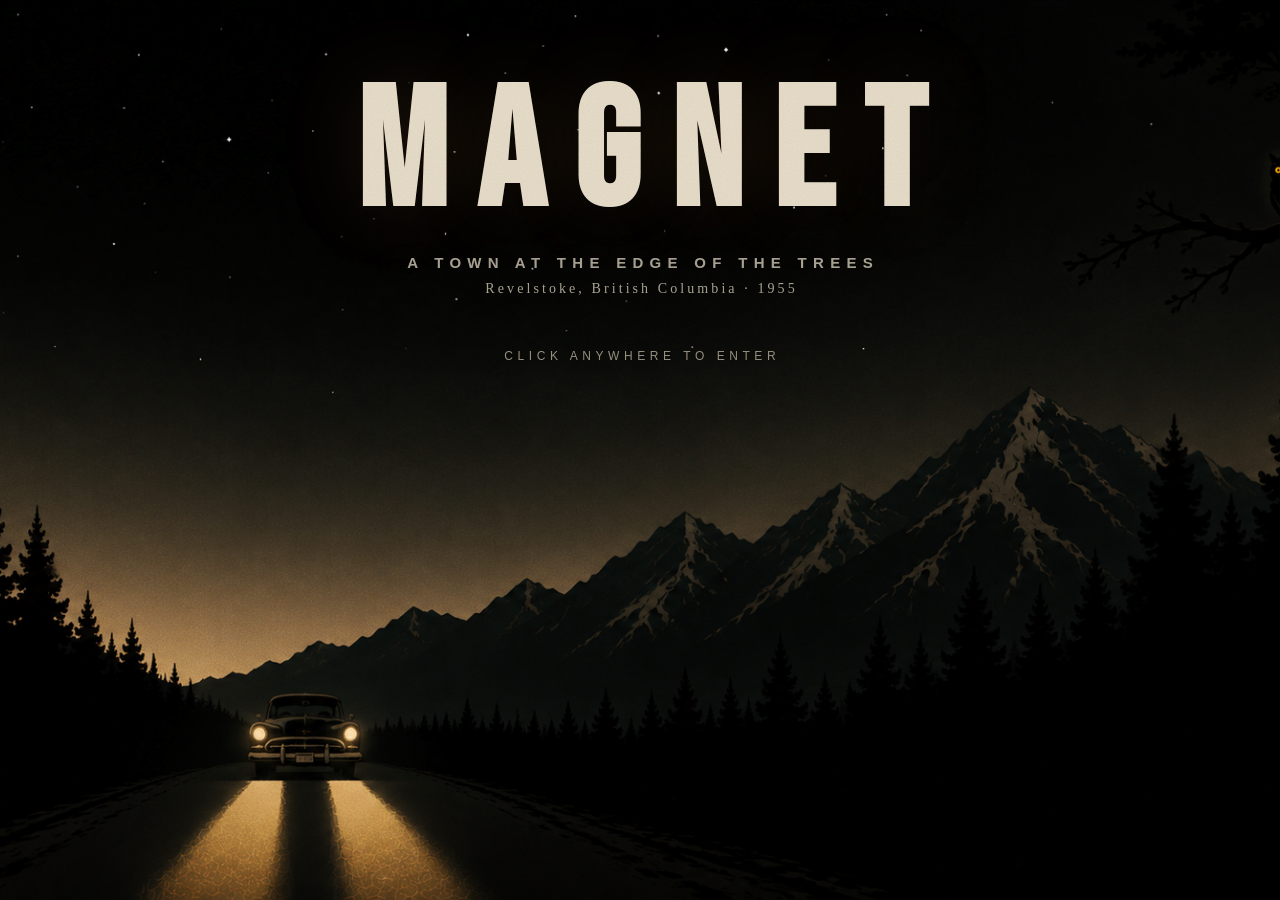
==== commit e0539555: "update title name" ====
--- a/index.html
+++ b/index.html
@@ -15,7 +15,7 @@
   <div id="title-screen">
 
     <div class="title-content">
-      <h1 class="title">HOLLOW</h1>
+      <h1 class="title">MAGNET</h1>
       <p class="subtitle">A Town at the Edge of the Trees</p>
       <p class="dateline">Revelstoke, British Columbia &middot; <span class="year-trigger" data-clue="sign" title="examine">1955</span></p>
       <p class="enter-prompt">click anywhere to enter</p>
